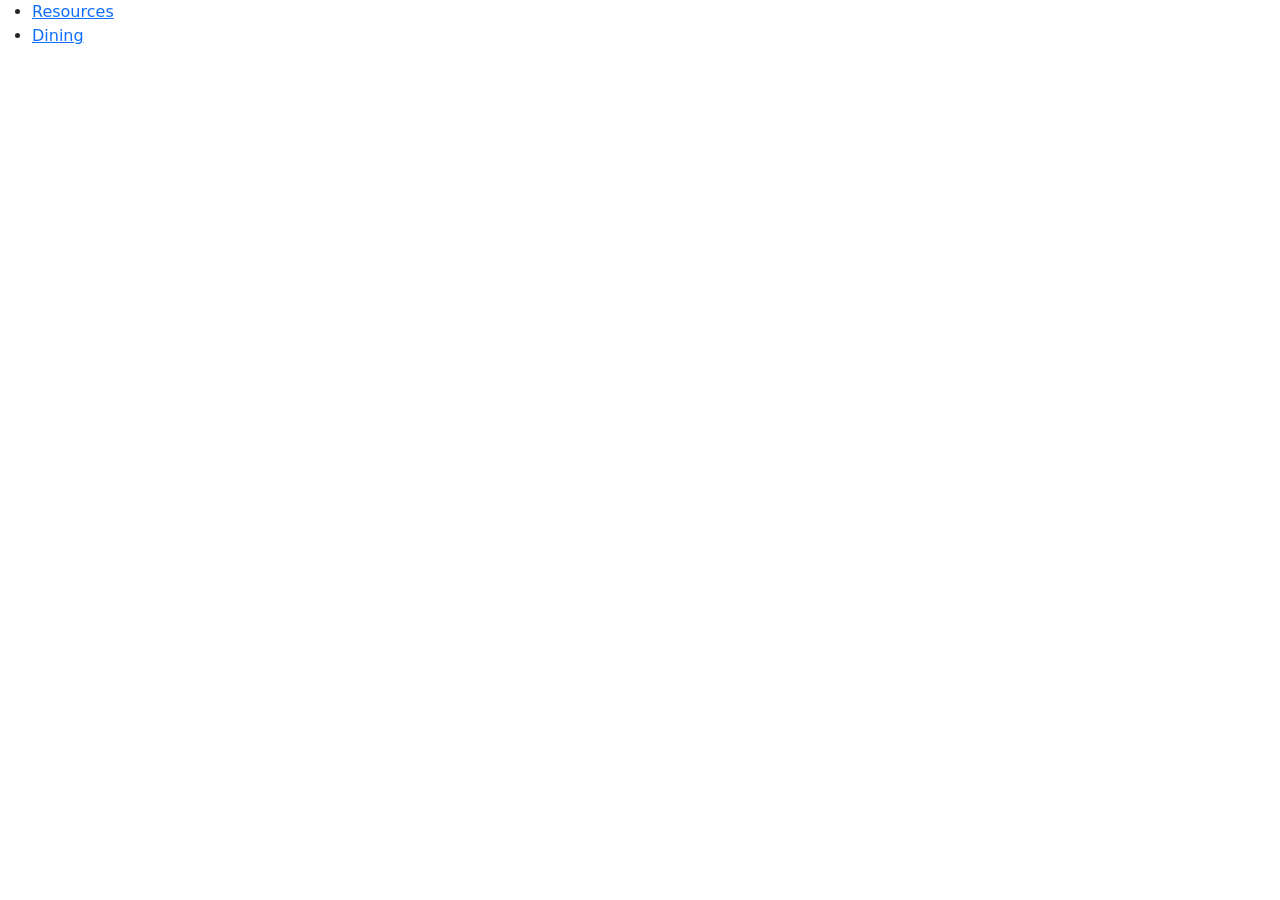
==== page2.html @ 18ab884f "Set up repository and connected files." ====
<!DOCTYPE html>
<html lang="en">
<head>
    <meta charset="UTF-8">
    <meta name="viewport" content="width=device-width, initial-scale=1.0">
    
    <title>Events</title>

    <link href="https://cdn.jsdelivr.net/npm/bootstrap@5.3.8/dist/css/bootstrap.min.css" 
    rel="stylesheet" integrity="sha384-sRIl4kxILFvY47J16cr9ZwB07vP4J8+LH7qKQnuqkuIAvNWLzeN8tE5YBujZqJLB" 
    crossorigin="anonymous">

    <link rel="stylesheet" href="./css/style.css"/>
</head>
<body>
    <header>
        <nav>
            <ul>
                <li>
                    <a href="index.html"> 
                        Resources
                    </a>
                </li>
                <li>
                    <a href="page3.html">
                        Dining
                    </a>
                </li>
            </ul>
        </nav>
    </header>
    
    <script src="./js/script.js"></script>
</body>
</html>
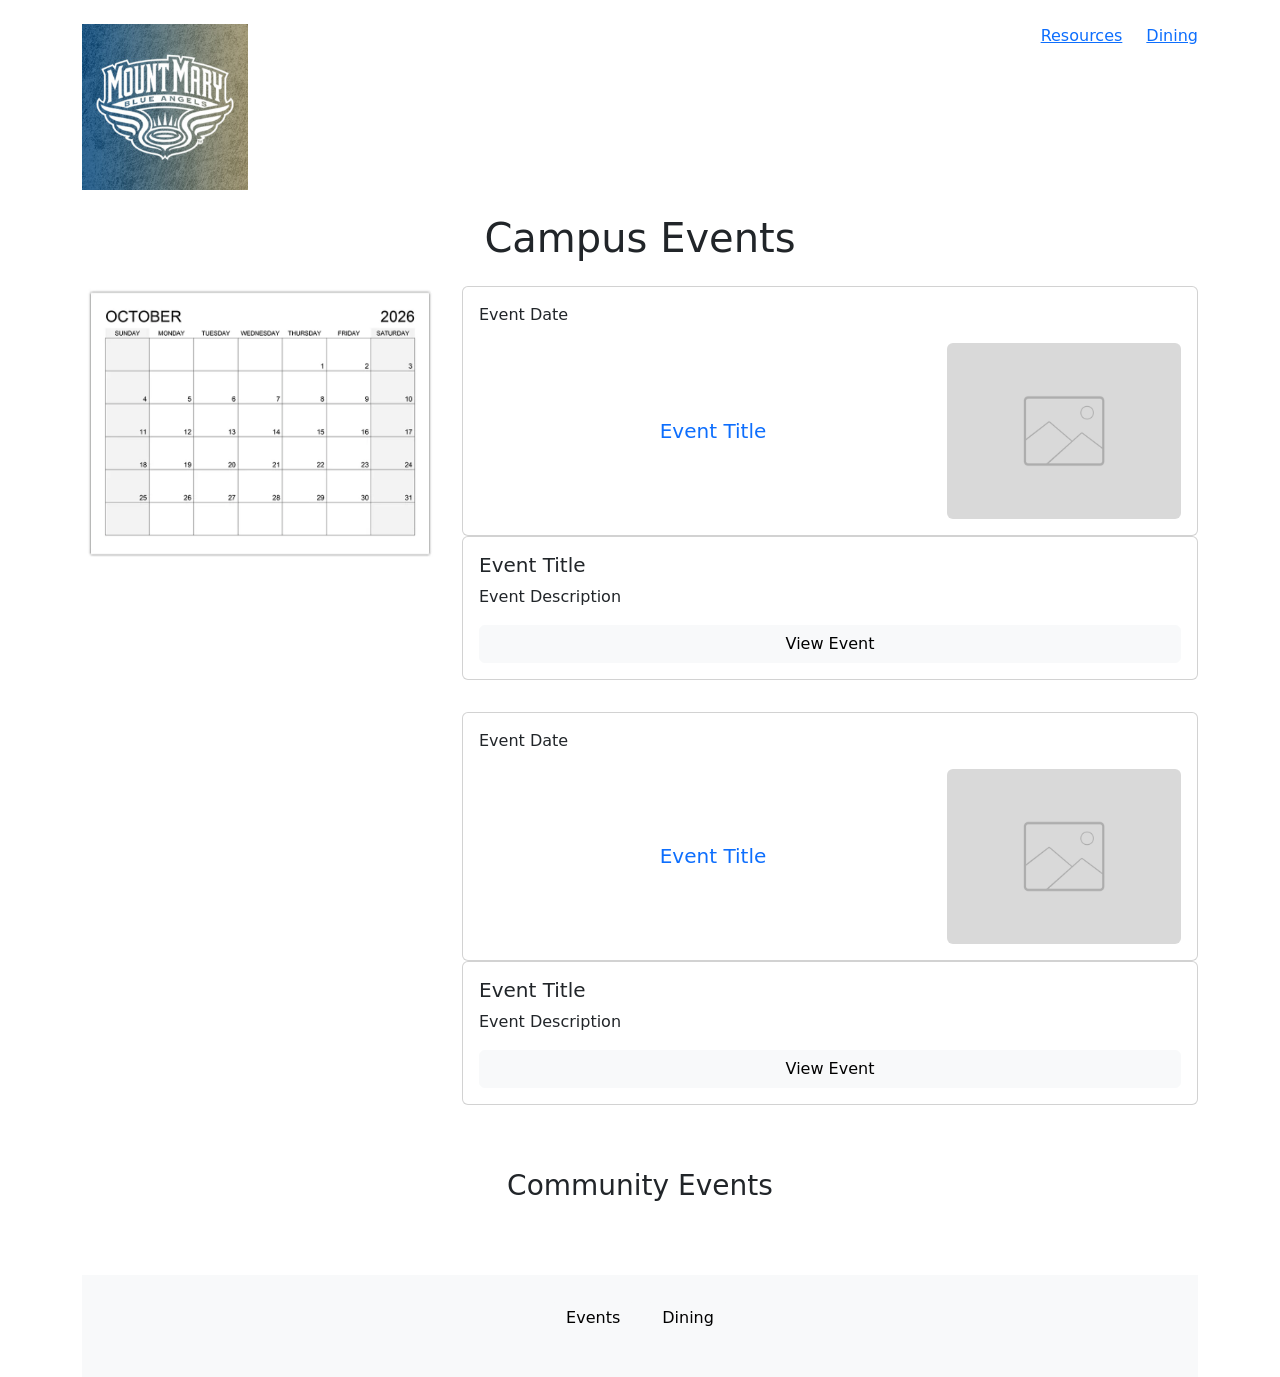
==== commit ec5d8c7e: "Created the layout for page2.html using placeholder content and images." ====
--- a/page2.html
+++ b/page2.html
@@ -12,10 +12,14 @@
 
     <link rel="stylesheet" href="./css/style.css"/>
 </head>
-<body>
-    <header>
-        <nav>
-            <ul>
+<body class="container">
+    <header class="row">
+        <img class="img-fluid col-md-2 mt-4 mb-4"
+        alt="Mount Mary University's logo."
+        src="img/mt_mary_logo.jpg"
+        />
+        <nav class="col-md-10 mt-4">
+            <ul class="list-unstyled d-flex justify-content-end gap-4">
                 <li>
                     <a href="index.html"> 
                         Resources
@@ -29,7 +33,112 @@
             </ul>
         </nav>
     </header>
-    
+    <main>
+        <section>
+            <h1 class="text-center mb-4">Campus Events</h1>
+            <div class="row g-4 align-items-start">               
+                <div class="col-md-4">
+                    <img
+                        class="img-fluid w-100"
+                        alt="Calendar placeholder."
+                        src="img/calendar_placeholder.png"
+                    />
+                </div>                
+                <div class="col-md-8">
+                  <div class = "row g-3">
+                   <div class = "col-12">
+                    <div class="flip-card mb-3">
+                        <div class="flip-card-inner">                            
+                            <div class="flip-card-front card">
+                                <div class="p-3 pb-0">
+                                    <p class="mb-0">Event Date</p>
+                                </div>
+                                <div class="row g-0 align-items-center flex-grow-1 p-3">
+                                    <div class="col-8 d-flex justify-content-center align-items-center text-center">
+                                        <h2 class="h5 mb-0">
+                                            <a href="#"
+                                            class="text-decoration-none">
+                                                Event Title
+                                            </a>
+                                        </h2>
+                                    </div>
+                                    <div class="col-4">
+                                        <img
+                                            class="img-fluid w-100 rounded"
+                                            alt="Placeholder image."
+                                            src="img/placeholder_img.png"
+                                        />
+                                    </div>
+                                </div>
+                            </div>
+                            <div class="flip-card-back card p-3">
+                                <h2 class="h5">Event Title</h2>
+                                <p>Event Description</p>
+                                <a href="#" class="btn btn-light">
+                                    View Event
+                                </a>
+                            </div>
+                        </div>
+                    </div>
+                  </div>
+                  <div class="col-12">
+                     <div class="flip-card mb-3">
+                        <div class="flip-card-inner">                            
+                            <div class="flip-card-front card">
+                                <div class="p-3 pb-0">
+                                    <p class="mb-0">Event Date</p>
+                                </div>
+                                <div class="row g-0 align-items-center flex-grow-1 p-3">
+                                    <div class="col-8 d-flex justify-content-center align-items-center text-center">
+                                        <h2 class="h5 mb-0">
+                                            <a href="#"
+                                            class="text-decoration-none">
+                                                Event Title
+                                            </a>
+                                        </h2>
+                                    </div>
+                                    <div class="col-4">
+                                        <img
+                                            class="img-fluid w-100 rounded"
+                                            alt="Placeholder image."
+                                            src="img/placeholder_img.png"
+                                        />
+                                    </div>
+                                </div>
+                            </div>
+                            <div class="flip-card-back card p-3">
+                                <h2 class="h5">Event Title</h2>
+                                <p>Event Description</p>
+                                <a href="#" class="btn btn-light">
+                                    View Event
+                                </a>
+                            </div>
+                        </div>
+                    </div>
+                  </div>
+                </div>
+            </div>
+        </section>
+        <article class="container my-5">
+            <h3 class="text-center mb-4">Community Events</h3>
+            <div id="event-container" class="row">
+            <!--Community Resources API Output-->
+            </div>
+
+        </article>
+    </main>
+        <footer class="bg-light py-4 mt-4">
+        <nav class="container">
+            <ul class="list-unstyled d-flex justify-content-center gap-3">
+                <li>
+                    <a href="page2.html" class="btn btn-light">Events</a>
+                </li>
+                <li>
+                    <a href="page3.html" class="btn btn-light">Dining</a>
+                </li>
+            </ul>
+        </nav>
+    </footer>
     <script src="./js/script.js"></script>
 </body>
 </html>
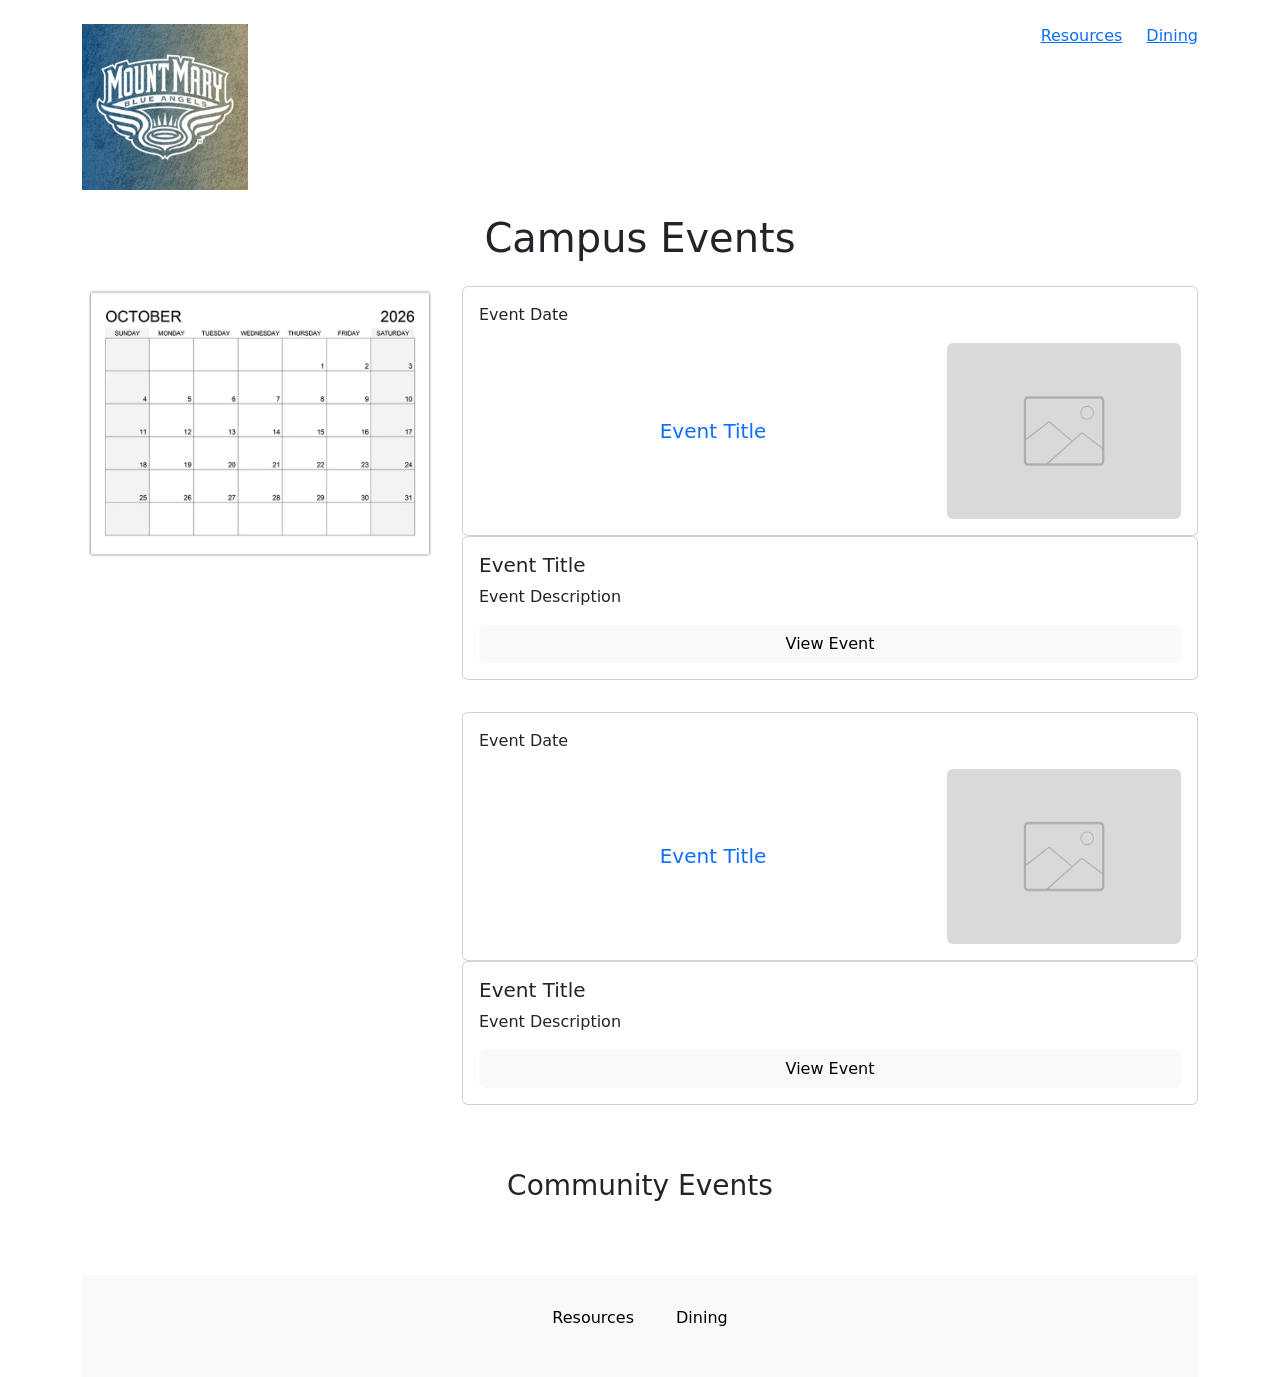
==== commit 73b6b95f: "Created layout for page3.html with placeholder text and images." ====
--- a/page2.html
+++ b/page2.html
@@ -124,14 +124,13 @@
             <div id="event-container" class="row">
             <!--Community Resources API Output-->
             </div>
-
         </article>
     </main>
         <footer class="bg-light py-4 mt-4">
         <nav class="container">
             <ul class="list-unstyled d-flex justify-content-center gap-3">
                 <li>
-                    <a href="page2.html" class="btn btn-light">Events</a>
+                    <a href="index.html" class="btn btn-light">Resources</a>
                 </li>
                 <li>
                     <a href="page3.html" class="btn btn-light">Dining</a>
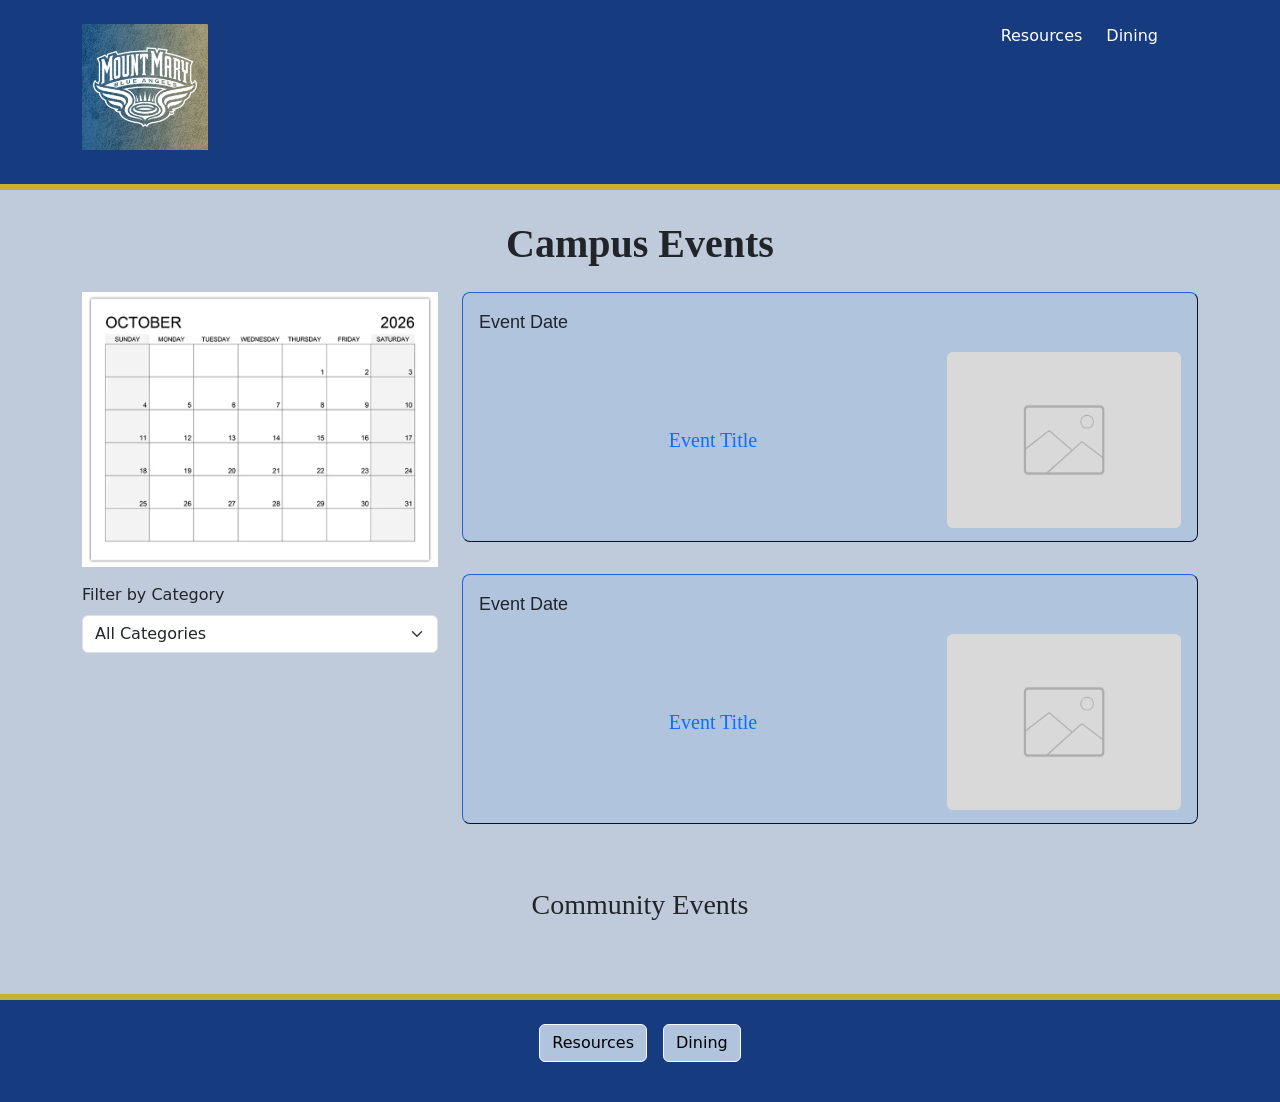
==== commit 4b792dfc: "Created styles for the three web pages." ====
--- a/page2.html
+++ b/page2.html
@@ -12,9 +12,11 @@
 
     <link rel="stylesheet" href="./css/style.css"/>
 </head>
-<body class="container">
-    <header class="row">
-        <img class="img-fluid col-md-2 mt-4 mb-4"
+<body class="events-page">
+    <header class="site-header">
+     <div class="container">
+       <div class="row">
+        <img class="img-fluid col-md-2 mt-4 mb-4 header-image"
         alt="Mount Mary University's logo."
         src="img/mt_mary_logo.jpg"
         />
@@ -32,92 +34,105 @@
                 </li>
             </ul>
         </nav>
+       </div>
+     </div>
     </header>
-    <main>
+    <main class="container">
         <section>
             <h1 class="text-center mb-4">Campus Events</h1>
-            <div class="row g-4 align-items-start">               
+            <div class="row g-4 align-items-start">
                 <div class="col-md-4">
                     <img
-                        class="img-fluid w-100"
-                        alt="Calendar placeholder."
-                        src="img/calendar_placeholder.png"
+                    class="img-fluid w-100"
+                    alt="Calendar placeholder."
+                    src="img/calendar_placeholder.png"
                     />
-                </div>                
-                <div class="col-md-8">
-                  <div class = "row g-3">
-                   <div class = "col-12">
-                    <div class="flip-card mb-3">
-                        <div class="flip-card-inner">                            
-                            <div class="flip-card-front card">
-                                <div class="p-3 pb-0">
-                                    <p class="mb-0">Event Date</p>
-                                </div>
-                                <div class="row g-0 align-items-center flex-grow-1 p-3">
-                                    <div class="col-8 d-flex justify-content-center align-items-center text-center">
-                                        <h2 class="h5 mb-0">
-                                            <a href="#"
-                                            class="text-decoration-none">
-                                                Event Title
-                                            </a>
-                                        </h2>
+                <div class="mt-3 mb-4">
+                    <label for="eventCategory" class="form-label">
+                        Filter by Category
+                    </label>
+                    <select id="eventCategory" class="form-select">
+                        <option value="all">All Categories</option>
+                        <option value="academic">Academic</option>
+                        <option value="student-life">Student Life</option>
+                        <option value="arts">Arts and Culture</option>
+                        <option value="wellness">Health and Wellness</option>
+                    </select>
+                </div>
+            </div>
+            <div class="col-md-8">
+                <div class="row g-3">
+                    <div class="col-12">
+                        <div class="flip-card mb-3">
+                            <div class="flip-card-inner">
+                               <div class="flip-card-front card">
+                                    <div class="p-3 pb-0">
+                                        <p class="mb-0">Event Date</p>
                                     </div>
-                                    <div class="col-4">
-                                        <img
+                                    <div class="row g-0 align-items-center flex-grow-1 p-3">
+                                        <div class="col-8 d-flex justify-content-center align-items-center text-center">
+                                            <h2 class="h5 mb-0">
+                                                <a href="#" class="text-decoration-none flip-trigger">
+                                                    Event Title
+                                                </a>
+                                            </h2>
+                                        </div>
+                                        <div class="col-4">
+                                            <img
                                             class="img-fluid w-100 rounded"
                                             alt="Placeholder image."
                                             src="img/placeholder_img.png"
-                                        />
+                                            />
+                                        </div>
                                     </div>
                                 </div>
-                            </div>
-                            <div class="flip-card-back card p-3">
-                                <h2 class="h5">Event Title</h2>
-                                <p>Event Description</p>
-                                <a href="#" class="btn btn-light">
-                                    View Event
-                                </a>
+                                <div class="flip-card-back card p-3">
+                                    <h2 class="h5">Event Title</h2>
+                                    <p>Event Description</p>
+                                    <a href="#" class="btn btn-light">
+                                        View Event
+                                    </a>
+                                </div>
                             </div>
                         </div>
                     </div>
-                  </div>
-                  <div class="col-12">
-                     <div class="flip-card mb-3">
-                        <div class="flip-card-inner">                            
-                            <div class="flip-card-front card">
-                                <div class="p-3 pb-0">
-                                    <p class="mb-0">Event Date</p>
-                                </div>
-                                <div class="row g-0 align-items-center flex-grow-1 p-3">
-                                    <div class="col-8 d-flex justify-content-center align-items-center text-center">
-                                        <h2 class="h5 mb-0">
-                                            <a href="#"
-                                            class="text-decoration-none">
-                                                Event Title
-                                            </a>
-                                        </h2>
+                    <div class="col-12">
+                        <div class="flip-card mb-3">
+                            <div class="flip-card-inner">
+                                <div class="flip-card-front card">
+                                    <div class="p-3 pb-0">
+                                        <p class="mb-0">Event Date</p>
                                     </div>
-                                    <div class="col-4">
-                                        <img
+                                    <div class="row g-0 align-items-center flex-grow-1 p-3">
+                                        <div class="col-8 d-flex justify-content-center align-items-center text-center">
+                                            <h2 class="h5 mb-0">
+                                                <a href="#" class="text-decoration-none flip-trigger">
+                                                    Event Title
+                                                </a>
+                                            </h2>
+                                        </div>
+                                        <div class="col-4">
+                                            <img
                                             class="img-fluid w-100 rounded"
                                             alt="Placeholder image."
                                             src="img/placeholder_img.png"
-                                        />
+                                            />
+                                        </div>
                                     </div>
                                 </div>
-                            </div>
-                            <div class="flip-card-back card p-3">
-                                <h2 class="h5">Event Title</h2>
-                                <p>Event Description</p>
-                                <a href="#" class="btn btn-light">
-                                    View Event
-                                </a>
+                                <div class="flip-card-back card p-3">
+                                    <h2 class="h5">Event Title</h2>
+                                    <p>Event Description</p>
+                                    <a href="#" class="btn btn-light">
+                                        View Event
+                                    </a>
+                                </div>
                             </div>
                         </div>
                     </div>
-                  </div>
                 </div>
             </div>
+        </div>
         </section>
         <article class="container my-5">
             <h3 class="text-center mb-4">Community Events</h3>
@@ -126,7 +141,7 @@
             </div>
         </article>
     </main>
-        <footer class="bg-light py-4 mt-4">
+        <footer class="py-4 mt-4">
         <nav class="container">
             <ul class="list-unstyled d-flex justify-content-center gap-3">
                 <li>
--- a/css/style.css
+++ b/css/style.css
@@ -0,0 +1,137 @@
+header nav a {
+    color: white;
+    text-decoration: none;
+}
+header nav a:hover {
+    color: #c5b234;
+}
+.header-image {
+    width:150px;
+}
+footer nav a.btn-light:hover {
+    color:#c5b234;
+    background-color: rgb(22,29,126);
+    border-color:#c5b234;
+}
+footer nav a.btn-light {
+    background-color: lightsteelblue;
+}
+footer {
+    background-color:rgb(22, 59, 126);
+    border-top: 6px solid #c5b234;
+}
+header {
+    border-bottom: 6px solid #c5b234;
+    padding-bottom: 10px;
+    background-color: rgb(22, 59, 126);
+    margin-bottom: 30px;
+}
+body {
+    background-color:rgb(191, 203, 219);
+}
+h1 {
+    font: size 48px;
+    font-weight: bold;
+    font-family:Georgia, 'Times New Roman', Times, serif;
+}
+.dining-page h1 {
+    background-color: rgba(255, 255, 255, 0.5);
+}
+h2 {
+    font-size: 38px;
+    font-family:Georgia, 'Times New Roman', Times, serif
+}
+h3 {
+    font-size:28px;
+    font-family:Georgia, 'Times New Roman', Times, serif;
+}
+p {
+    font-size: 18px;
+    font-family:Verdana, Geneva, Tahoma, sans-serif
+}
+.dining-page .campus-dining-section {
+    background-image: url("../img/foods_image.jpg");
+    background-size: cover;
+    background-position: center;
+    background-repeat: no-repeat;
+    padding: 2rem;
+    position: relative;
+    isolation: isolate;
+}
+.dining-page .campus-dining-section::before {
+    content: "";
+    position: absolute;
+    inset: 0;
+    background-color: rgba(255, 255, 255, 0.55);
+    z-index: -1;
+}
+.dining-page .card-container {
+    position: relative;
+}
+.dining-page .card-container .card {
+    background-color: rgba(255, 255, 255, 0.90);
+    border: 1px solid #cccccc;
+    border-radius: 8px;
+}
+.resources-page .resources-image {
+    width: 100%;
+    height: 900px;
+    object-fit: cover;
+    border-radius:10px;
+}
+
+.resources-page .resources-card,
+.dining-page .menu-items-card {
+    background-color: lightsteelblue;
+    border: 2px solid #c5b234;
+    box-sizing: border-box;
+}
+.resources-page .resources-card article,
+.dining-page .menu-items-card article {
+    border-bottom:3px dashed #c5b234;
+    margin-bottom:8px;
+}
+.resources-page .resources-card article:last-child,
+.dining-page .menu-items-card article:last-child {
+    border-bottom: none;
+}
+.resources-page article.card {
+    background-color:rgb(195, 208, 220);
+    border: 3px outset rgb(147, 160, 171);
+    border-radius: 8px;
+}
+.resources-page h3 {
+    background-color:rgb(22, 59, 126);
+    color:#cccccc;
+}
+.events-page .flip-card {
+    perspective: 1000px;
+    height: 250px;
+    margin-bottom: 1rem;
+}
+.events-page .flip-card-inner {
+    position: relative;
+    width: 100%;
+    height: 100%;
+    transition: transform 0.6s;
+    transform-style: preserve-3d;
+}
+.events-page .flip-card.is-flipped .flip-card-inner {
+    transform: rotateY(180deg);
+}
+.events-page .flip-card-front,
+.events-page .flip-card-back {
+    position: absolute;
+    inset: 0;
+    width: 100%;
+    height: 100%;
+    backface-visibility: hidden;
+    -webkit-backface-visibility: hidden;
+    border: 1px outset rgb(22, 59, 126);
+    border-radius: 8px;
+    overflow: hidden;
+    background-color:lightsteelblue;
+}
+.events-page .flip-card-back {
+    transform: rotateY(180deg);
+}
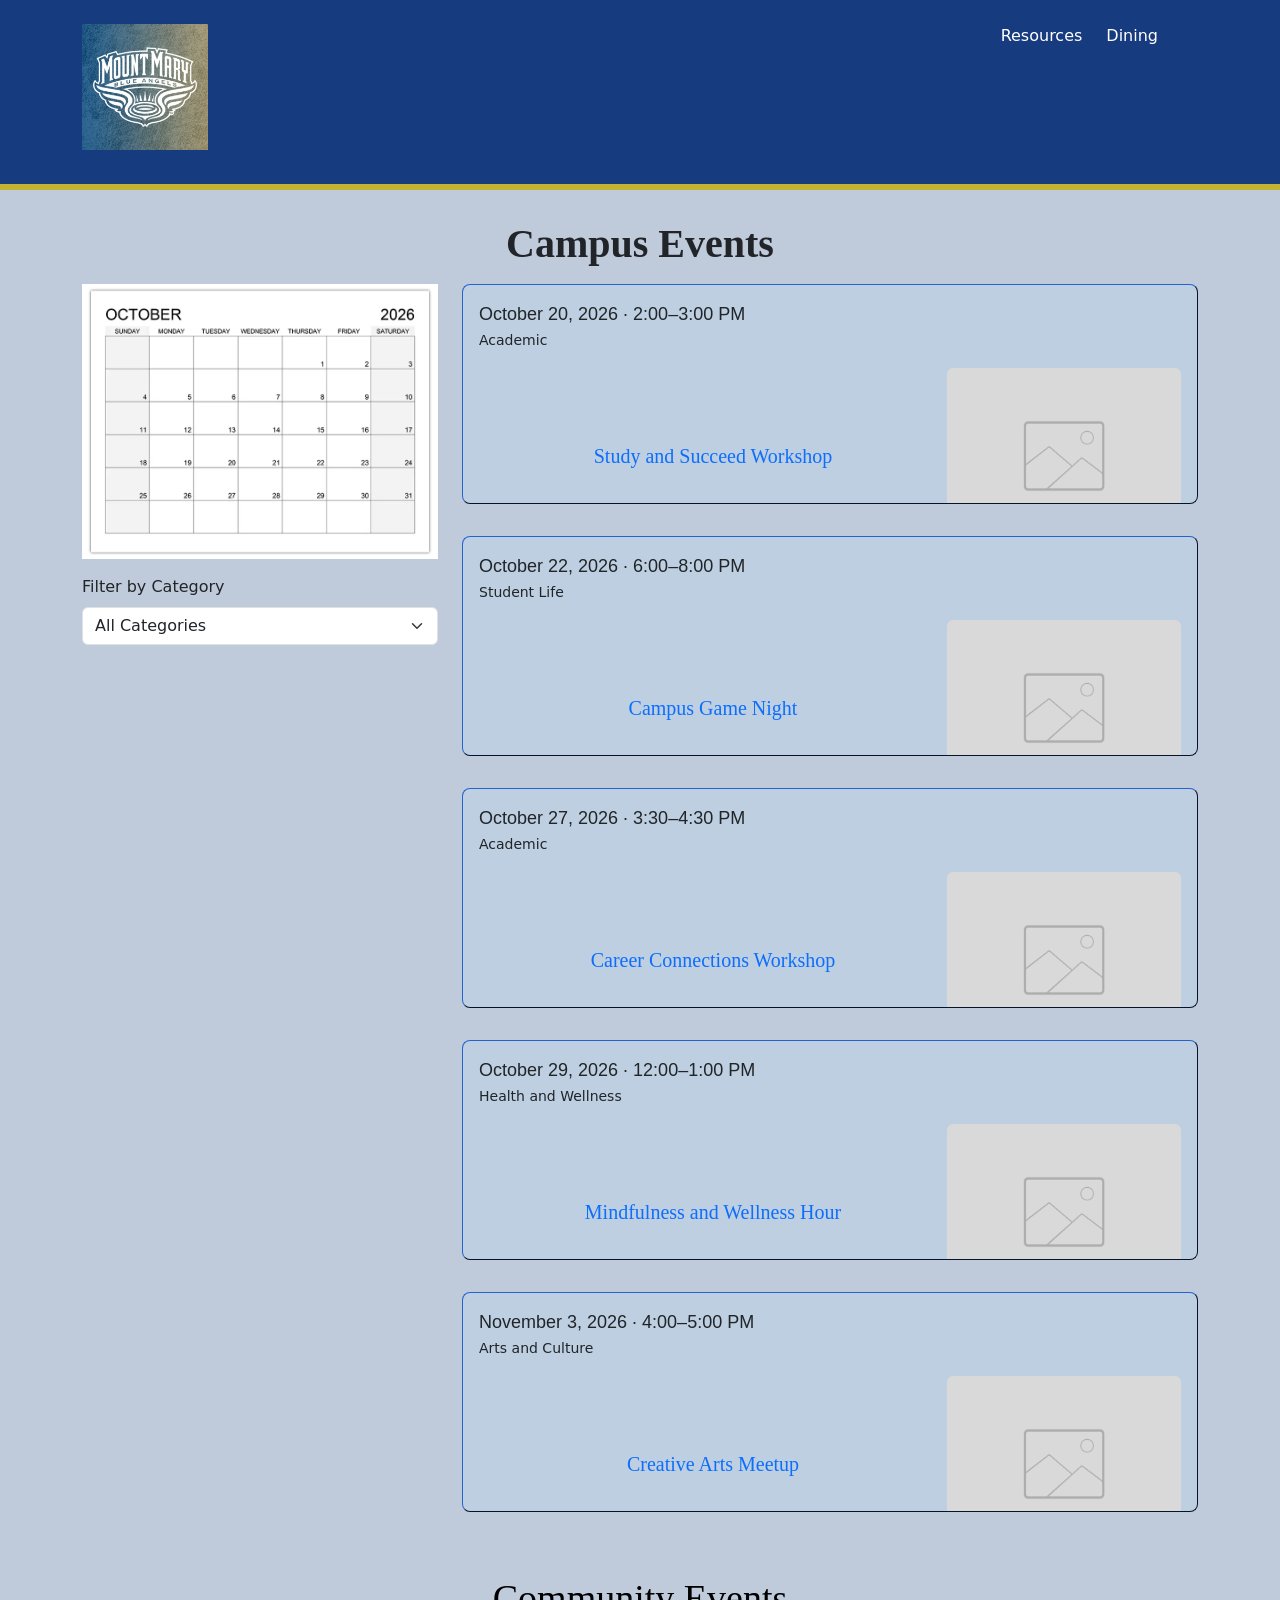
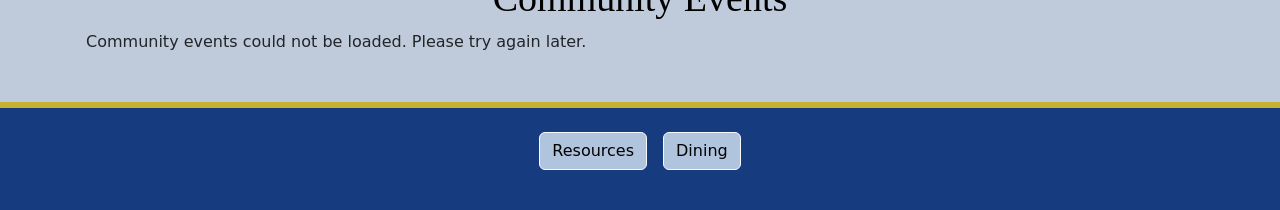
==== commit 51f958ea: "Added content to the webpages and implemented API calls for Community Events and Local Dining sectio" ====
--- a/page2.html
+++ b/page2.html
@@ -3,145 +3,230 @@
 <head>
     <meta charset="UTF-8">
     <meta name="viewport" content="width=device-width, initial-scale=1.0">
-    
     <title>Events</title>
-
-    <link href="https://cdn.jsdelivr.net/npm/bootstrap@5.3.8/dist/css/bootstrap.min.css" 
-    rel="stylesheet" integrity="sha384-sRIl4kxILFvY47J16cr9ZwB07vP4J8+LH7qKQnuqkuIAvNWLzeN8tE5YBujZqJLB" 
-    crossorigin="anonymous">
-
-    <link rel="stylesheet" href="./css/style.css"/>
+    <link href="https://cdn.jsdelivr.net/npm/bootstrap@5.3.8/dist/css/bootstrap.min.css" rel="stylesheet" integrity="sha384-sRIl4kxILFvY47J16cr9ZwB07vP4J8+LH7qKQnuqkuIAvNWLzeN8tE5YBujZqJLB" crossorigin="anonymous">
+    <link rel="stylesheet" href="./css/style.css">
 </head>
+<!--Created the events-page class to style this page separately-->
 <body class="events-page">
     <header class="site-header">
-     <div class="container">
-       <div class="row">
-        <img class="img-fluid col-md-2 mt-4 mb-4 header-image"
-        alt="Mount Mary University's logo."
-        src="img/mt_mary_logo.jpg"
-        />
-        <nav class="col-md-10 mt-4">
-            <ul class="list-unstyled d-flex justify-content-end gap-4">
-                <li>
-                    <a href="index.html"> 
-                        Resources
-                    </a>
-                </li>
-                <li>
-                    <a href="page3.html">
-                        Dining
-                    </a>
-                </li>
-            </ul>
-        </nav>
-       </div>
-     </div>
+        <!--Created a container to wrap elements in the header-->
+        <div class="container">
+            <div class="row">
+                <img class="img-fluid col-md-2 mt-4 mb-4 header-image" alt="Mount Mary University's logo." src="img/mt_mary_logo.jpg">
+                <nav class="col-md-10 mt-4">
+                    <ul class="list-unstyled d-flex justify-content-end gap-4">
+                        <li>
+                            <a href="index.html">Resources</a>
+                        </li>
+                        <li>
+                            <a href="page3.html">Dining</a>
+                        </li>
+                    </ul>
+                </nav>
+            </div>
+        </div>
     </header>
+    <!--Created a container to wrap the page's main content-->
     <main class="container">
         <section>
-            <h1 class="text-center mb-4">Campus Events</h1>
+            <h1 class="text-center mb-3">Campus Events</h1>
             <div class="row g-4 align-items-start">
                 <div class="col-md-4">
-                    <img
-                    class="img-fluid w-100"
-                    alt="Calendar placeholder."
-                    src="img/calendar_placeholder.png"
-                    />
-                <div class="mt-3 mb-4">
-                    <label for="eventCategory" class="form-label">
-                        Filter by Category
-                    </label>
-                    <select id="eventCategory" class="form-select">
-                        <option value="all">All Categories</option>
-                        <option value="academic">Academic</option>
-                        <option value="student-life">Student Life</option>
-                        <option value="arts">Arts and Culture</option>
-                        <option value="wellness">Health and Wellness</option>
-                    </select>
+                    <img class="img-fluid w-100" alt="Calendar placeholder." src="img/calendar_placeholder.png">
+                    <!--Created a dropdown menu of event categories-->
+                    <div class="mt-3 mb-4">
+                        <label for="eventCategory" class="form-label">
+                            Filter by Category
+                        </label>
+                        <select id="eventCategory" class="form-select">
+                            <option value="all">All Categories</option>
+                            <option value="academic">Academic</option>
+                            <option value="student-life">Student Life</option>
+                            <option value="arts">Arts and Culture</option>
+                            <option value="wellness">Health and Wellness</option>
+                        </select>
+                    </div>
                 </div>
-            </div>
-            <div class="col-md-8">
-                <div class="row g-3">
-                    <div class="col-12">
-                        <div class="flip-card mb-3">
-                            <div class="flip-card-inner">
-                               <div class="flip-card-front card">
-                                    <div class="p-3 pb-0">
-                                        <p class="mb-0">Event Date</p>
-                                    </div>
-                                    <div class="row g-0 align-items-center flex-grow-1 p-3">
-                                        <div class="col-8 d-flex justify-content-center align-items-center text-center">
-                                            <h2 class="h5 mb-0">
-                                                <a href="#" class="text-decoration-none flip-trigger">
-                                                    Event Title
-                                                </a>
-                                            </h2>
-                                        </div>
-                                        <div class="col-4">
-                                            <img
-                                            class="img-fluid w-100 rounded"
-                                            alt="Placeholder image."
-                                            src="img/placeholder_img.png"
-                                            />
-                                        </div>
-                                    </div>
-                                </div>
-                                <div class="flip-card-back card p-3">
-                                    <h2 class="h5">Event Title</h2>
-                                    <p>Event Description</p>
-                                    <a href="#" class="btn btn-light">
-                                        View Event
-                                    </a>
-                                </div>
-                            </div>
-                        </div>
-                    </div>
-                    <div class="col-12">
-                        <div class="flip-card mb-3">
-                            <div class="flip-card-inner">
-                                <div class="flip-card-front card">
-                                    <div class="p-3 pb-0">
-                                        <p class="mb-0">Event Date</p>
-                                    </div>
-                                    <div class="row g-0 align-items-center flex-grow-1 p-3">
-                                        <div class="col-8 d-flex justify-content-center align-items-center text-center">
-                                            <h2 class="h5 mb-0">
-                                                <a href="#" class="text-decoration-none flip-trigger">
-                                                    Event Title
-                                                </a>
-                                            </h2>
-                                        </div>
-                                        <div class="col-4">
-                                            <img
-                                            class="img-fluid w-100 rounded"
-                                            alt="Placeholder image."
-                                            src="img/placeholder_img.png"
-                                            />
-                                        </div>
-                                    </div>
-                                </div>
-                                <div class="flip-card-back card p-3">
-                                    <h2 class="h5">Event Title</h2>
-                                    <p>Event Description</p>
-                                    <a href="#" class="btn btn-light">
-                                        View Event
-                                    </a>
+                <!-- Created event cards -->
+                <div class="col-md-8">
+                    <div class="row g-3">
+                        <div class="col-12">
+                            <div class="flip-card mb-3" data-category="academic">
+                                <div class="flip-card-inner">
+                                    <div class="flip-card-front card">
+                                        <div class="p-3 pb-0">
+                                            <p class="mb-0">October 20, 2026 · 2:00–3:00 PM</p>
+                                            <small>Academic</small>
+                                        </div>
+                                        <div class="row g-0 align-items-center flex-grow-1 p-3">
+                                            <div class="col-8 d-flex justify-content-center align-items-start text-center">
+                                                <h2 class="h5 mb-0">
+                                                    <a href="#" class="text-decoration-none flip-trigger">Study and Succeed Workshop</a>
+                                                </h2>
+                                            </div>
+                                            <div class="col-4 d-flex align-items-center">
+                                                <img class="img-fluid w-100 rounded" alt="Students studying together." src="img/placeholder_img.png">
+                                            </div>
+                                        </div>
+                                    </div>
+                                    <div class="flip-card-back card p-3">
+                                        <h2 class="h5">Study and Succeed Workshop</h2>
+                                        <p>
+                                            Learn study strategies, time management
+                                            techniques, and organization tips to help
+                                            you prepare for assignments and exams.
+                                        </p>
+                                        <p><strong>Category:</strong> Academic</p>
+                                        <a href="#" class="btn btn-light">Sample Event</a>
+                                    </div>
+                                </div>
+                            </div>
+                        </div>
+                        <div class="col-12">
+                            <div class="flip-card mb-3" data-category="student-life">
+                                <div class="flip-card-inner">
+                                    <div class="flip-card-front card">
+                                        <div class="p-3 pb-0">
+                                            <p class="mb-0">October 22, 2026 · 6:00–8:00 PM</p>
+                                            <small>Student Life</small>
+                                        </div>
+                                        <div class="row g-0 align-items-center flex-grow-1 p-3">
+                                            <div class="col-8 d-flex justify-content-center align-items-center text-center">
+                                                <h2 class="h5 mb-0">
+                                                    <a href="#" class="text-decoration-none flip-trigger">Campus Game Night</a>
+                                                </h2>
+                                            </div>
+                                            <div class="col-4 d-flex align-items-center">
+                                                <img class="img-fluid w-100 rounded" alt="Placeholder event image." src="img/placeholder_img.png">
+                                            </div>
+                                        </div>
+                                    </div>
+                                    <div class="flip-card-back card p-3">
+                                        <h2 class="h5">Campus Game Night</h2>
+                                        <p>
+                                            Take a break from studying and meet other
+                                            students during an evening of board games,
+                                            friendly competition, and socializing.
+                                        </p>
+                                        <p><strong>Category:</strong> Student Life</p>
+                                        <a href="#" class="btn btn-light">Sample Event</a>
+                                    </div>
+                                </div>
+                            </div>
+                        </div>
+                        <div class="col-12">
+                            <div class="flip-card mb-3" data-category="academic">
+                                <div class="flip-card-inner">
+                                    <div class="flip-card-front card">
+                                        <div class="p-3 pb-0">
+                                            <p class="mb-0">October 27, 2026 · 3:30–4:30 PM</p>
+                                            <small>Academic</small>
+                                        </div>
+                                        <div class="row g-0 align-items-center flex-grow-1 p-3">
+                                            <div class="col-8 d-flex justify-content-center align-items-center text-center">
+                                                <h2 class="h5 mb-0">
+                                                    <a href="#" class="text-decoration-none flip-trigger">Career Connections Workshop</a>
+                                                </h2>
+                                            </div>
+                                            <div class="col-4 d-flex align-items-center">
+                                                <img class="img-fluid w-100 rounded" alt="Placeholder event image." src="img/placeholder_img.png">
+                                            </div>
+                                        </div>
+                                    </div>
+                                    <div class="flip-card-back card p-3">
+                                        <h2 class="h5">Career Connections Workshop</h2>
+                                        <p>
+                                            Explore career planning, practice
+                                            introducing yourself professionally, and
+                                            learn how to prepare for networking and
+                                            internship opportunities.
+                                        </p>
+                                        <p><strong>Category:</strong> Academic</p>
+                                        <a href="#" class="btn btn-light">Sample Event</a>
+                                    </div>
+                                </div>
+                            </div>
+                        </div>
+                        <div class="col-12">
+                            <div class="flip-card mb-3" data-category="wellness">
+                                <div class="flip-card-inner">
+                                    <div class="flip-card-front card">
+                                        <div class="p-3 pb-0">
+                                            <p class="mb-0">October 29, 2026 · 12:00–1:00 PM</p>
+                                            <small>Health and Wellness</small>
+                                        </div>
+                                        <div class="row g-0 align-items-center flex-grow-1 p-3">
+                                            <div class="col-8 d-flex justify-content-center align-items-center text-center">
+                                                <h2 class="h5 mb-0">
+                                                    <a href="#" class="text-decoration-none flip-trigger">Mindfulness and Wellness Hour</a>
+                                                </h2>
+                                            </div>
+                                            <div class="col-4 d-flex align-items-center">
+                                                <img class="img-fluid w-100 rounded" alt="Placeholder event image." src="img/placeholder_img.png">
+                                            </div>
+                                        </div>
+                                    </div>
+                                    <div class="flip-card-back card p-3">
+                                        <h2 class="h5">Mindfulness and Wellness Hour</h2>
+                                        <p>
+                                            Take time to recharge with mindfulness
+                                            activities and practical ideas for
+                                            managing everyday college stress.
+                                        </p>
+                                        <p><strong>Category:</strong> Health and Wellness</p>
+                                        <a href="#" class="btn btn-light">Sample Event</a>
+                                    </div>
+                                </div>
+                            </div>
+                        </div>
+                        <div class="col-12">
+                            <div class="flip-card mb-3" data-category="arts">
+                                <div class="flip-card-inner">
+                                    <div class="flip-card-front card">
+                                        <div class="p-3 pb-0">
+                                            <p class="mb-0">November 3, 2026 · 4:00–5:00 PM</p>
+                                            <small>Arts and Culture</small>
+                                        </div>
+                                        <div class="row g-0 align-items-center flex-grow-1 p-3">
+                                            <div class="col-8 d-flex justify-content-center align-items-center text-center">
+                                                <h2 class="h5 mb-0">
+                                                    <a href="#" class="text-decoration-none flip-trigger">Creative Arts Meetup</a>
+                                                </h2>
+                                            </div>
+                                            <div class="col-4 d-flex align-items-center">
+                                                <img class="img-fluid w-100 rounded" alt="Placeholder event image." src="img/placeholder_img.png">
+                                            </div>
+                                        </div>
+                                    </div>
+                                    <div class="flip-card-back card p-3">
+                                        <h2 class="h5">Creative Arts Meetup</h2>
+                                        <p>
+                                            Connect with students interested in art
+                                            and creativity. Share ideas, explore
+                                            different artistic interests, and
+                                            participate in a relaxed creative activity.
+                                        </p>
+                                        <p><strong>Category:</strong> Arts and Culture</p>
+                                        <a href="#" class="btn btn-light">Sample Event</a>
+                                    </div>
                                 </div>
                             </div>
                         </div>
                     </div>
                 </div>
             </div>
-        </div>
         </section>
+        <!--This is where the Community Events API content will be rendered-->
         <article class="container my-5">
-            <h3 class="text-center mb-4">Community Events</h3>
-            <div id="event-container" class="row">
-            <!--Community Resources API Output-->
+            <h2 class="text-center mb-4">Community Events</h2>
+            <div id="event-container" class="row g-3">
+                <p>Community events will load here.</p>
             </div>
         </article>
     </main>
-        <footer class="py-4 mt-4">
+    <!--Created navigation buttons in the footer for additional access to the Resources and Dining Pages-->
+    <footer class="py-4 mt-4">
         <nav class="container">
             <ul class="list-unstyled d-flex justify-content-center gap-3">
                 <li>
@@ -153,6 +238,7 @@
             </ul>
         </nav>
     </footer>
+    <!--Link to JavaScript-->
     <script src="./js/script.js"></script>
 </body>
-</html>+</html>
--- a/css/style.css
+++ b/css/style.css
@@ -75,7 +75,7 @@
 }
 .resources-page .resources-image {
     width: 100%;
-    height: 900px;
+    height: 1100px;
     object-fit: cover;
     border-radius:10px;
 }
@@ -104,9 +104,12 @@
     background-color:rgb(22, 59, 126);
     color:#cccccc;
 }
+.resources-header {
+    padding-top:20px;
+}
 .events-page .flip-card {
     perspective: 1000px;
-    height: 250px;
+    height: 220px;
     margin-bottom: 1rem;
 }
 .events-page .flip-card-inner {
@@ -130,8 +133,17 @@
     border: 1px outset rgb(22, 59, 126);
     border-radius: 8px;
     overflow: hidden;
-    background-color:lightsteelblue;
+    background-color:rgb(189, 207, 224);
 }
 .events-page .flip-card-back {
     transform: rotateY(180deg);
 }
+.event-image {
+    display: block;
+    width: 100%;
+    height: 80px;
+    object-fit: contain;
+}
+.events-page h2 {
+    color:black;
+}
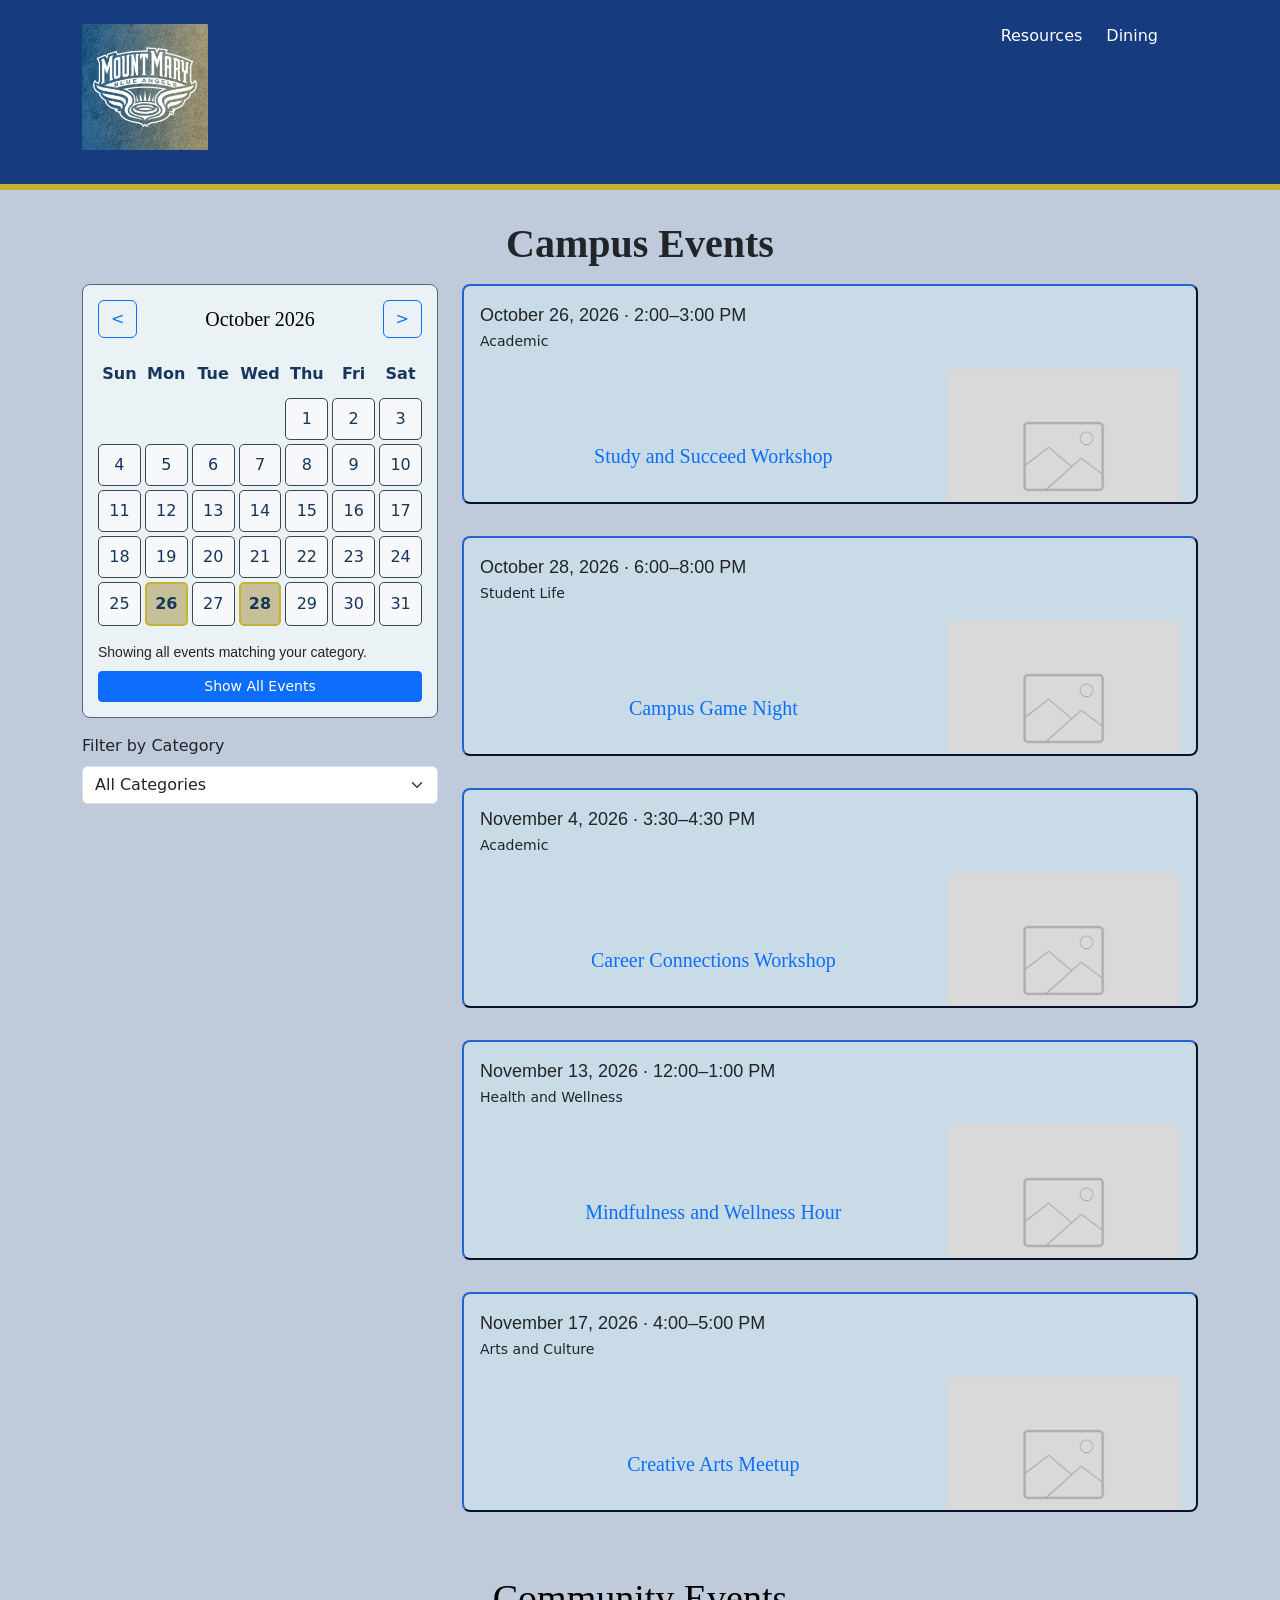
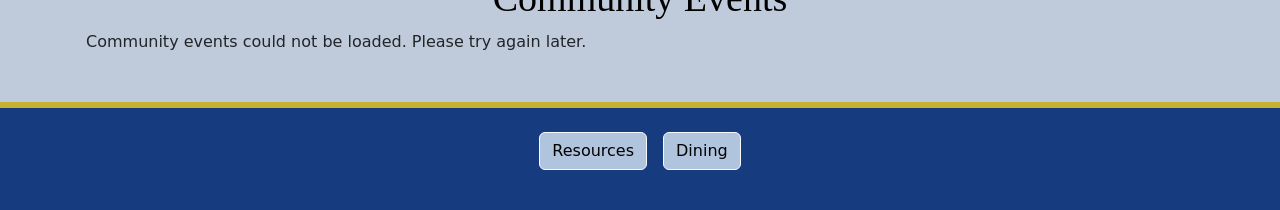
==== commit 7af3332c: "Created an interactive calendar, made the category filter functional, and refined API results to pre" ====
--- a/page2.html
+++ b/page2.html
@@ -33,30 +33,54 @@
             <h1 class="text-center mb-3">Campus Events</h1>
             <div class="row g-4 align-items-start">
                 <div class="col-md-4">
-                    <img class="img-fluid w-100" alt="Calendar placeholder." src="img/calendar_placeholder.png">
-                    <!--Created a dropdown menu of event categories-->
-                    <div class="mt-3 mb-4">
-                        <label for="eventCategory" class="form-label">
-                            Filter by Category
-                        </label>
-                        <select id="eventCategory" class="form-select">
-                            <option value="all">All Categories</option>
-                            <option value="academic">Academic</option>
-                            <option value="student-life">Student Life</option>
-                            <option value="arts">Arts and Culture</option>
-                            <option value="wellness">Health and Wellness</option>
-                        </select>
+                <!-- Interactive monthly calendar -->
+                <div class="campus-calendar">
+                    <div class="d-flex justify-content-between align-items-center mb-3">
+                        <button type="button" id="previousMonth"
+                                class="btn btn-outline-primary"
+                                aria-label="Previous month">
+                            &lt;
+                        </button>
+                        <h2 id="calendarMonth" class="h5 mb-0"></h2>
+
+                        <button type="button" id="nextMonth"
+                                class="btn btn-outline-primary"
+                                aria-label="Next month">
+                            &gt;
+                        </button>
                     </div>
+                    <!-- JavaScript creates the calendar days here -->
+                    <div id="calendarGrid" class="calendar-grid"></div>
+                    <p id="selectedDateMessage" class="small mt-3 mb-2">
+                        Select a date to view its events.
+                    </p>
+                    <button type="button" id="showAllEvents"
+                            class="btn btn-primary btn-sm w-100">
+                        Show All Events
+                    </button>
+                </div>
+                <div class="mt-3 mb-4">
+                    <label for="eventCategory" class="form-label">
+                        Filter by Category
+                    </label>
+                    <select id="eventCategory" class="form-select">
+                        <option value="all">All Categories</option>
+                        <option value="academic">Academic</option>
+                        <option value="student-life">Student Life</option>
+                        <option value="arts">Arts and Culture</option>
+                        <option value="wellness">Health and Wellness</option>
+                    </select>
+                </div>
                 </div>
                 <!-- Created event cards -->
                 <div class="col-md-8">
                     <div class="row g-3">
                         <div class="col-12">
-                            <div class="flip-card mb-3" data-category="academic">
-                                <div class="flip-card-inner">
-                                    <div class="flip-card-front card">
-                                        <div class="p-3 pb-0">
-                                            <p class="mb-0">October 20, 2026 · 2:00–3:00 PM</p>
+                            <div class="flip-card mb-3" data-category="academic" data-date="2026-10-26">
+                                <div class="flip-card-inner">
+                                    <div class="flip-card-front card">
+                                        <div class="p-3 pb-0">
+                                            <p class="mb-0">October 26, 2026 · 2:00–3:00 PM</p>
                                             <small>Academic</small>
                                         </div>
                                         <div class="row g-0 align-items-center flex-grow-1 p-3">
@@ -78,17 +102,17 @@
                                             you prepare for assignments and exams.
                                         </p>
                                         <p><strong>Category:</strong> Academic</p>
-                                        <a href="#" class="btn btn-light">Sample Event</a>
-                                    </div>
-                                </div>
-                            </div>
-                        </div>
-                        <div class="col-12">
-                            <div class="flip-card mb-3" data-category="student-life">
-                                <div class="flip-card-inner">
-                                    <div class="flip-card-front card">
-                                        <div class="p-3 pb-0">
-                                            <p class="mb-0">October 22, 2026 · 6:00–8:00 PM</p>
+                                        <a href="#" class="btn btn-light flip-trigger">Back to Event</a>
+                                    </div>
+                                </div>
+                            </div>
+                        </div>
+                        <div class="col-12">
+                            <div class="flip-card mb-3" data-category="student-life" data-date="2026-10-28">
+                                <div class="flip-card-inner">
+                                    <div class="flip-card-front card">
+                                        <div class="p-3 pb-0">
+                                            <p class="mb-0">October 28, 2026 · 6:00–8:00 PM</p>
                                             <small>Student Life</small>
                                         </div>
                                         <div class="row g-0 align-items-center flex-grow-1 p-3">
@@ -110,17 +134,17 @@
                                             friendly competition, and socializing.
                                         </p>
                                         <p><strong>Category:</strong> Student Life</p>
-                                        <a href="#" class="btn btn-light">Sample Event</a>
-                                    </div>
-                                </div>
-                            </div>
-                        </div>
-                        <div class="col-12">
-                            <div class="flip-card mb-3" data-category="academic">
-                                <div class="flip-card-inner">
-                                    <div class="flip-card-front card">
-                                        <div class="p-3 pb-0">
-                                            <p class="mb-0">October 27, 2026 · 3:30–4:30 PM</p>
+                                        <a href="#" class="btn btn-light flip-trigger">Back to Event</a>
+                                    </div>
+                                </div>
+                            </div>
+                        </div>
+                        <div class="col-12">
+                            <div class="flip-card mb-3" data-category="academic" data-date="2026-11-04">
+                                <div class="flip-card-inner">
+                                    <div class="flip-card-front card">
+                                        <div class="p-3 pb-0">
+                                            <p class="mb-0">November 4, 2026 · 3:30–4:30 PM</p>
                                             <small>Academic</small>
                                         </div>
                                         <div class="row g-0 align-items-center flex-grow-1 p-3">
@@ -143,17 +167,17 @@
                                             internship opportunities.
                                         </p>
                                         <p><strong>Category:</strong> Academic</p>
-                                        <a href="#" class="btn btn-light">Sample Event</a>
-                                    </div>
-                                </div>
-                            </div>
-                        </div>
-                        <div class="col-12">
-                            <div class="flip-card mb-3" data-category="wellness">
-                                <div class="flip-card-inner">
-                                    <div class="flip-card-front card">
-                                        <div class="p-3 pb-0">
-                                            <p class="mb-0">October 29, 2026 · 12:00–1:00 PM</p>
+                                        <a href="#" class="btn btn-light flip-trigger">Back to Event</a>
+                                    </div>
+                                </div>
+                            </div>
+                        </div>
+                        <div class="col-12">
+                            <div class="flip-card mb-3" data-category="wellness" data-date="2026-11-13">
+                                <div class="flip-card-inner">
+                                    <div class="flip-card-front card">
+                                        <div class="p-3 pb-0">
+                                            <p class="mb-0">November 13, 2026 · 12:00–1:00 PM</p>
                                             <small>Health and Wellness</small>
                                         </div>
                                         <div class="row g-0 align-items-center flex-grow-1 p-3">
@@ -175,17 +199,17 @@
                                             managing everyday college stress.
                                         </p>
                                         <p><strong>Category:</strong> Health and Wellness</p>
-                                        <a href="#" class="btn btn-light">Sample Event</a>
-                                    </div>
-                                </div>
-                            </div>
-                        </div>
-                        <div class="col-12">
-                            <div class="flip-card mb-3" data-category="arts">
-                                <div class="flip-card-inner">
-                                    <div class="flip-card-front card">
-                                        <div class="p-3 pb-0">
-                                            <p class="mb-0">November 3, 2026 · 4:00–5:00 PM</p>
+                                        <a href="#" class="btn btn-light flip-trigger">Back to Event</a>
+                                    </div>
+                                </div>
+                            </div>
+                        </div>
+                        <div class="col-12">
+                            <div class="flip-card mb-3" data-category="arts" data-date="2026-11-17">
+                                <div class="flip-card-inner">
+                                    <div class="flip-card-front card">
+                                        <div class="p-3 pb-0">
+                                            <p class="mb-0">November 17, 2026 · 4:00–5:00 PM</p>
                                             <small>Arts and Culture</small>
                                         </div>
                                         <div class="row g-0 align-items-center flex-grow-1 p-3">
@@ -208,12 +232,16 @@
                                             participate in a relaxed creative activity.
                                         </p>
                                         <p><strong>Category:</strong> Arts and Culture</p>
-                                        <a href="#" class="btn btn-light">Sample Event</a>
+                                        <a href="#" class="btn btn-light flip-trigger">Back to Event</a>
                                     </div>
                                 </div>
                             </div>
                         </div>
                     </div>
+                    <!-- Message displayed when no events match the filters -->
+                    <p id="noEventsMessage" class="text-center mt-3" hidden>
+                        No events found. Try selecting another date or category.
+                    </p>
                 </div>
             </div>
         </section>
--- a/css/style.css
+++ b/css/style.css
@@ -130,10 +130,10 @@
     height: 100%;
     backface-visibility: hidden;
     -webkit-backface-visibility: hidden;
-    border: 1px outset rgb(22, 59, 126);
+    border: 2px outset rgb(22, 59, 126);
     border-radius: 8px;
     overflow: hidden;
-    background-color:rgb(189, 207, 224);
+    background-color:#c9dbe6;
 }
 .events-page .flip-card-back {
     transform: rotateY(180deg);
@@ -146,4 +146,70 @@
 }
 .events-page h2 {
     color:black;
+}
+#campusMap {
+    width: 100%;
+    height: 500px;
+    border: 2px solid #17365D;
+    border-radius: 8px;
+}
+@media (max-width: 600px) {
+    .resources-page img[src="img/mount_mary_uni.jpg"] {
+    width: 100%;
+    height: auto;
+    }
+    .header-image {
+        width: 100px;
+    }
+        header {
+        max-height: 200px;
+        padding-top: 5px;
+        padding-bottom: 5px;
+    }
+    .resources-page h1, .events-page h1, .dining-page h1  {
+        font-size: 44px;
+    }
+        .events-page .calendar-grid {
+        gap: 2px;
+    }
+}
+.events-page .campus-calendar {
+    padding: 15px;
+    border: 1px solid #556476;
+    border-radius: 8px;
+    background-color: #ebf2f6;
+}
+.events-page .calendar-grid {
+    display: grid;
+    grid-template-columns: repeat(7, minmax(0, 1fr));
+    gap: 4px;
+}
+.events-page .calendar-weekday {
+    text-align: center;
+    font-weight: bold;
+    padding: 8px 0;
+    color: #17365D;
+}
+.events-page .calendar-day {
+    min-width: 0;
+    min-height: 42px;
+    padding: 8px 0;
+    border: 1px solid #3a4653;
+    border-radius: 5px;
+    background-color: #f6f8fb;
+    color: #17365D;
+    cursor: pointer;
+}
+.events-page .calendar-day.has-events {
+    background-color: #c6c098;
+    border: 2px solid #c5b234;
+    font-weight: bold;
+}
+.events-page .calendar-day.selected {
+    background-color: #17365D;
+    border: 2px solid #17365D;
+    color: white;
+}
+.events-page .calendar-day:hover {
+    outline: 2px solid #94B0DA;
 }
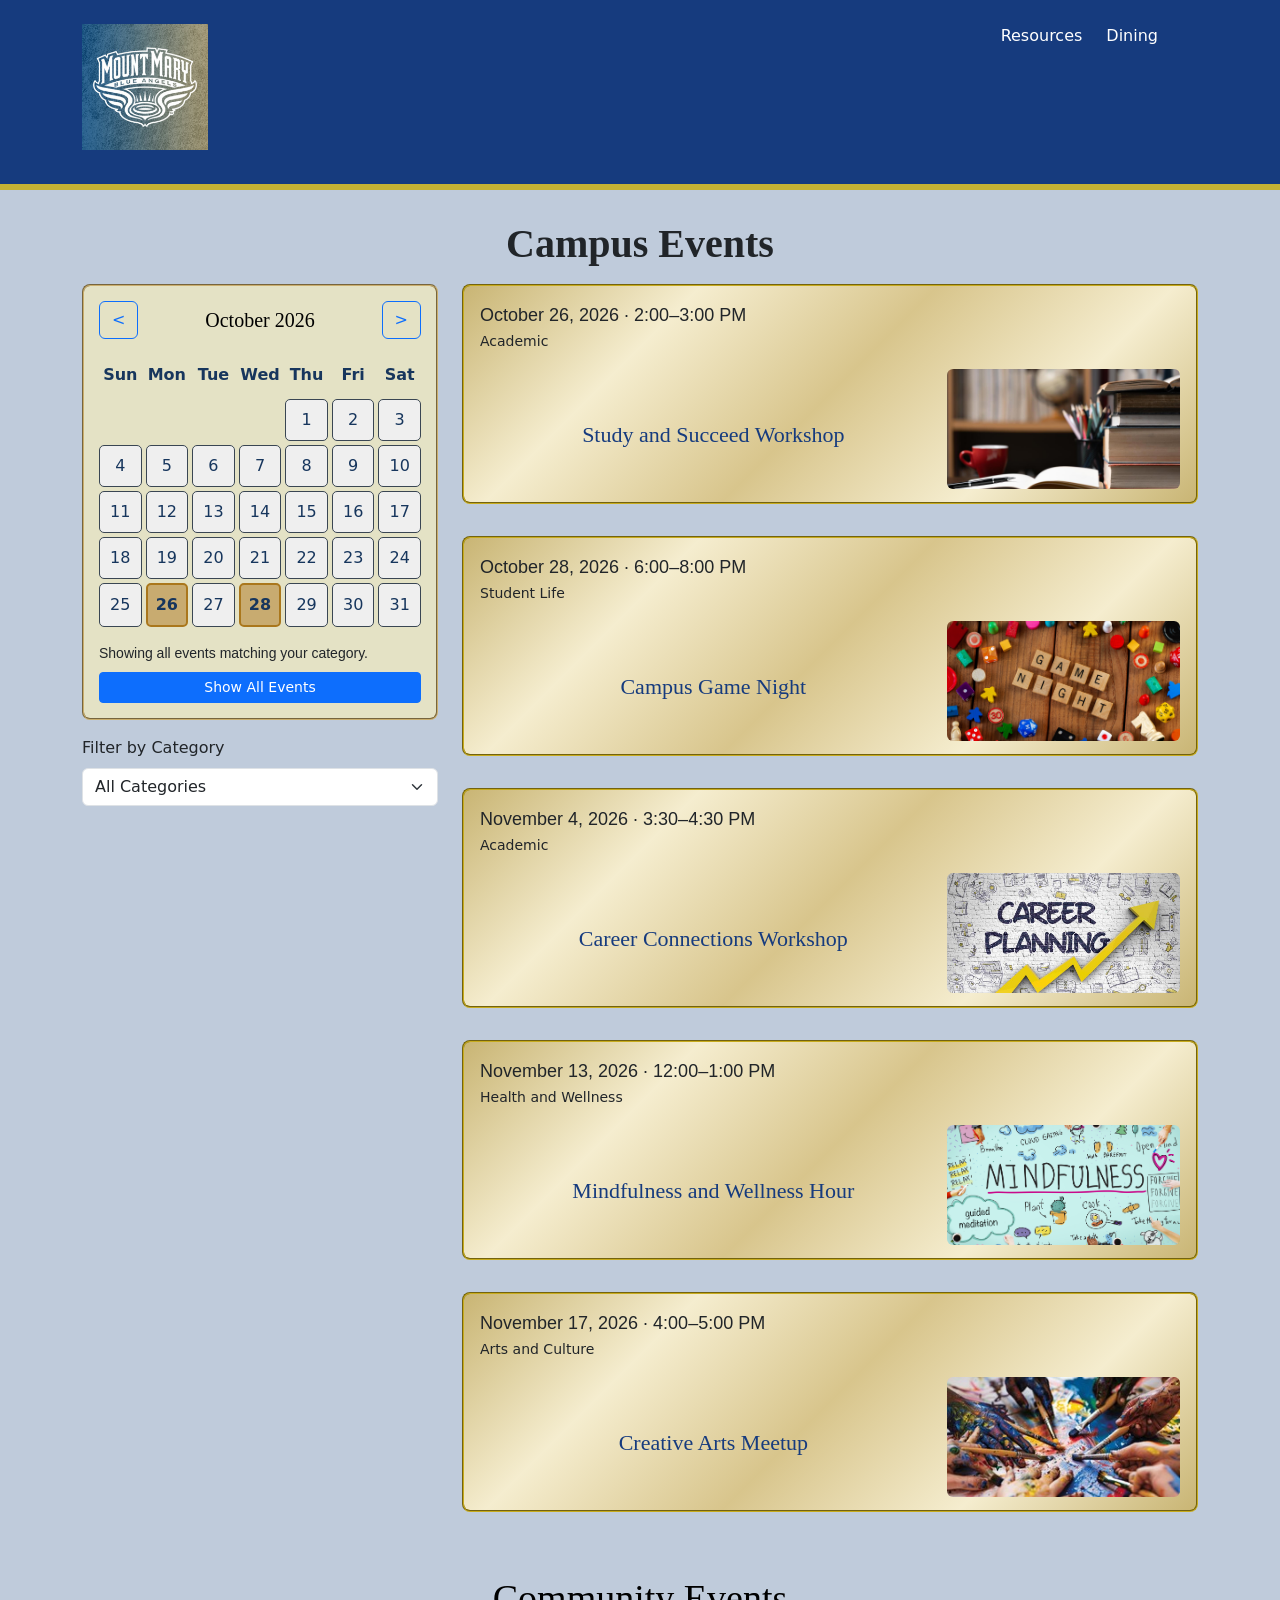
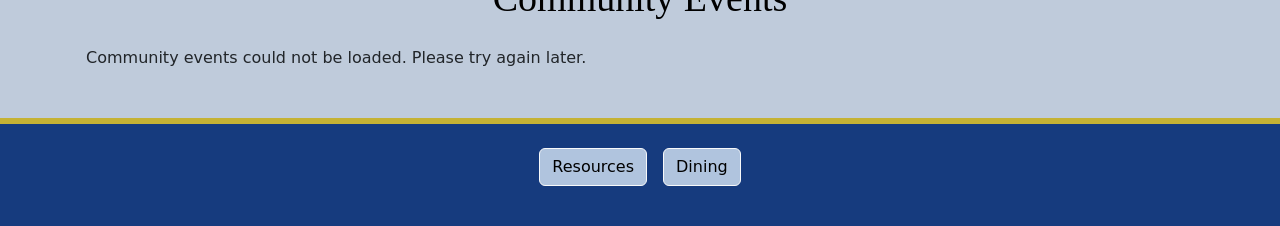
==== commit d0db8f48: "Styled event cards, community events and local dining API result cards, and the event calendar." ====
--- a/page2.html
+++ b/page2.html
@@ -89,8 +89,10 @@
                                                     <a href="#" class="text-decoration-none flip-trigger">Study and Succeed Workshop</a>
                                                 </h2>
                                             </div>
-                                            <div class="col-4 d-flex align-items-center">
-                                                <img class="img-fluid w-100 rounded" alt="Students studying together." src="img/placeholder_img.png">
+                                            <div class="col-4 d-flex align-items-center justify-content-center pb-8">
+                                                <img class="img-fluid w-100 rounded event-image" 
+                                                alt="Study materials laid out on a table." 
+                                                src="img/study.jpg">
                                             </div>
                                         </div>
                                     </div>
@@ -121,8 +123,10 @@
                                                     <a href="#" class="text-decoration-none flip-trigger">Campus Game Night</a>
                                                 </h2>
                                             </div>
-                                            <div class="col-4 d-flex align-items-center">
-                                                <img class="img-fluid w-100 rounded" alt="Placeholder event image." src="img/placeholder_img.png">
+                                            <div class="col-4 d-flex align-items-center justify-content-center pb-8">
+                                                <img class="img-fluid w-100 rounded event-image" 
+                                                alt="An image of Game Night spelled out with Scrabble letter tiles." 
+                                                src="img/game_night.jpeg">
                                             </div>
                                         </div>
                                     </div>
@@ -153,8 +157,10 @@
                                                     <a href="#" class="text-decoration-none flip-trigger">Career Connections Workshop</a>
                                                 </h2>
                                             </div>
-                                            <div class="col-4 d-flex align-items-center">
-                                                <img class="img-fluid w-100 rounded" alt="Placeholder event image." src="img/placeholder_img.png">
+                                            <div class="col-4 d-flex align-items-center justify-content-center pb-8">
+                                                <img class="img-fluid w-100 rounded event-image" 
+                                                alt="An image with the words career planning." 
+                                                src="img/career_planning.jpg">
                                             </div>
                                         </div>
                                     </div>
@@ -186,8 +192,10 @@
                                                     <a href="#" class="text-decoration-none flip-trigger">Mindfulness and Wellness Hour</a>
                                                 </h2>
                                             </div>
-                                            <div class="col-4 d-flex align-items-center">
-                                                <img class="img-fluid w-100 rounded" alt="Placeholder event image." src="img/placeholder_img.png">
+                                            <div class="col-4 d-flex align-items-center justify-content-center pb-8">
+                                                <img class="img-fluid w-100 rounded event-image" 
+                                                alt="An image of words related to mindfulness." 
+                                                src="img/mindfulness.jpg">
                                             </div>
                                         </div>
                                     </div>
@@ -218,8 +226,10 @@
                                                     <a href="#" class="text-decoration-none flip-trigger">Creative Arts Meetup</a>
                                                 </h2>
                                             </div>
-                                            <div class="col-4 d-flex align-items-center">
-                                                <img class="img-fluid w-100 rounded" alt="Placeholder event image." src="img/placeholder_img.png">
+                                            <div class="col-4 d-flex align-items-center justify-content-center pb-8">
+                                                <img class="img-fluid w-100 rounded event-image" 
+                                                alt="An image of people painting together with their hand covered in paint." 
+                                                src="img/group_art.jpg">
                                             </div>
                                         </div>
                                     </div>
--- a/css/style.css
+++ b/css/style.css
@@ -79,7 +79,6 @@
     object-fit: cover;
     border-radius:10px;
 }
-
 .resources-page .resources-card,
 .dining-page .menu-items-card {
     background-color: lightsteelblue;
@@ -92,8 +91,11 @@
     margin-bottom:8px;
 }
 .resources-page .resources-card article:last-child,
-.dining-page .menu-items-card article:last-child {
+.dining-page .menu-items-card article.last-visible-item {
     border-bottom: none;
+}
+.dining-page .menu-items-card article.last-visible-item {
+    margin-bottom: 0;
 }
 .resources-page article.card {
     background-color:rgb(195, 208, 220);
@@ -130,22 +132,41 @@
     height: 100%;
     backface-visibility: hidden;
     -webkit-backface-visibility: hidden;
-    border: 2px outset rgb(22, 59, 126);
+    border: 2px groove #c7ab1d;
     border-radius: 8px;
     overflow: hidden;
-    background-color:#c9dbe6;
+    background: linear-gradient(135deg,
+    #c9b574 0%,
+    #f5edcf 25%,
+    #d8c58c 50%,
+    #f5edcf 75%,
+    #c9b574 100%
+    );
 }
 .events-page .flip-card-back {
     transform: rotateY(180deg);
 }
-.event-image {
-    display: block;
-    width: 100%;
-    height: 80px;
-    object-fit: contain;
+.events-page .flip-card-front .row {
+    flex: 1 1 auto;
+    align-items: stretch;
+}
+.events-page .flip-card-front .row > .col-8 {
+    display: flex;
+    align-items: center;
+    justify-content: center;
+}
+.events-page .flip-card-front .row > .col-4 {
+    display: flex;
+    align-items: center;
+    justify-content: center;
+    padding-bottom: 12px;
 }
 .events-page h2 {
     color:black;
+}
+.flip-card-front a {
+    font-size: 22px;
+    color:rgb(22, 59, 126);
 }
 #campusMap {
     width: 100%;
@@ -175,9 +196,9 @@
 }
 .events-page .campus-calendar {
     padding: 15px;
-    border: 1px solid #556476;
-    border-radius: 8px;
-    background-color: #ebf2f6;
+    border: 2px groove #caae6d;
+    border-radius: 8px;
+    background-color: #e4e2c5;
 }
 .events-page .calendar-grid {
     display: grid;
@@ -196,13 +217,12 @@
     padding: 8px 0;
     border: 1px solid #3a4653;
     border-radius: 5px;
-    background-color: #f6f8fb;
     color: #17365D;
     cursor: pointer;
 }
 .events-page .calendar-day.has-events {
-    background-color: #c6c098;
-    border: 2px solid #c5b234;
+    background-color: #c8ab70;
+    border: 2px solid #aa771c;
     font-weight: bold;
 }
 .events-page .calendar-day.selected {
@@ -211,5 +231,64 @@
     color: white;
 }
 .events-page .calendar-day:hover {
-    outline: 2px solid #94B0DA;
-}+    outline: 2px solid #aa771c;
+}
+.dietary-labels {
+    display: flex;
+    gap: 8px;
+    align-items: center;
+}
+.dietary-labels span {
+    display: inline-block;
+    padding: 6px 8px;
+    border: 1px solid #f8fafc;
+    border-radius: 5px;
+    font-size: 0.85rem;
+    font-weight: bold;
+    background-color: rgb(225, 239, 252);
+}
+#event-container,
+#dining-container {
+    margin-top: 1rem;
+    margin-bottom: 1.5rem;
+}
+.events-page .event-item,
+.dining-page .dining-item {
+    height: 100%;
+    padding: 1.25rem;
+    background-color: rgb(195, 208, 220);
+    border: 2px solid #c5b234;
+    border-radius: 10px;
+    box-sizing: border-box;
+    transition: box-shadow 0.2s ease, transform 0.2s ease;
+}
+.events-page .event-item:hover,
+.dining-page .dining-item:hover {
+    box-shadow: 0 4px 10px rgba(0, 0, 0, 0.15);
+    transform: translateY(-3px);
+}
+.event-item h3,
+.dining-item h3 {
+    color: #203b5b;
+    font-family: Cambria, serif;
+    font-size: 1.25rem;
+    margin-bottom: 0.75rem;
+}
+.event-item p,
+.dining-item p {
+    line-height: 1.6;
+    margin-bottom: 0.5rem;
+}
+.event-item a,
+.dining-item a {
+    font-weight: bold;
+    color:#17365D
+}
+.events-page .flip-card-front .event-image {
+    width: 100% !important;
+    height: 120px !important;
+    max-height: 120px !important;
+    object-fit: cover;
+    display: block;
+    margin: 0;
+}
